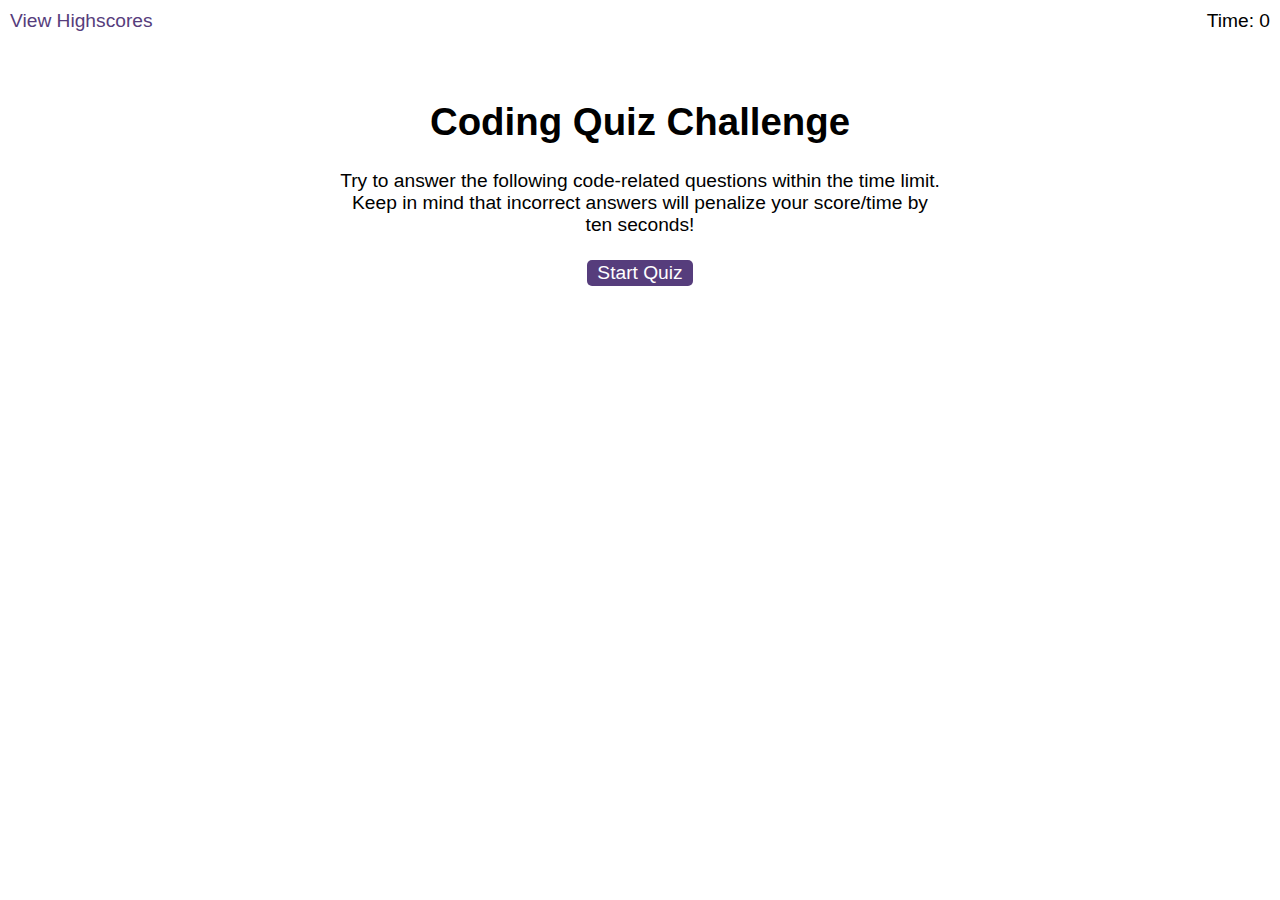
==== index.html @ 863b959d "adding proper files" ====
<!DOCTYPE html>
<html lang="en">
  <head>
    <meta charset="UTF-8" />
    <meta name="viewport" content="width=device-width, initial-scale=1.0" />
    <meta http-equiv="X-UA-Compatible" content="ie=edge" />
    <title>Coding Quiz</title>

    <link rel="stylesheet" href="./assets/css/styles.css" />
  </head>

  <body>
    <div class="scores"><a href="highscores.html">View Highscores</a></div>

    <div class="timer">Time: <span id="time">0</span></div>

    <div class="wrapper">
      <div id="start-screen" class="start">
        <h1>Coding Quiz Challenge</h1>
        <p>
          Try to answer the following code-related questions within the time
          limit. Keep in mind that incorrect answers will penalize your
          score/time by ten seconds!
        </p>
        <button id="start">Start Quiz</button>
      </div>

      <div id="questions" class="hide">
        <h2 id="question-title"></h2>
        <div id="choices" class="choices"></div>
      </div>

      <div id="end-screen" class="hide">
        <h2>All done!</h2>
        <p>Your final score is <span id="final-score"></span>.</p>
        <p>
          Enter initials: <input type="text" id="initials" max="3" />
          <button id="submit">Submit</button>
        </p>
      </div>

      <div id="feedback" class="feedback hide"></div>
    </div>

    <script src="./assets/js/questions.js"></script>
    <script src="./assets/js/logic.js"></script>
  </body>
</html>
---- assets/css/styles.css ----
body {
  font-family: Arial;
  font-size: 120%;
}

a {
  color: #563d7c;
  text-decoration: none;
  transition: color 0.1s;
}

a:hover {
  color: #8570a5;
}

button {
  display: inline-block;
  margin: 5px;
  cursor: pointer;
  font-size: 100%;
  background-color: #563d7c;
  border-radius: 5px;
  padding: 2px 10px;
  color: white;
  border: 0;
  transition: background-color 0.1s;
}

button:hover {
  background-color: #8570a5;
}

.choices button {
  display: block;
}

input[type="text"] {
  font-size: 100%;
}

ol {
  padding-left: 0px;
  max-height: 400px;
  overflow: auto;
}

li {
  padding: 5px;
  list-style: decimal inside none;
}

li:nth-child(odd) {
  background-color: #f3edfc;
}

.wrapper {
  margin: 100px auto 0 auto;
  max-width: 600px;
}

.hide {
  display: none;
}

.start {
  text-align: center;
}

.scores {
  position: absolute;
  top: 10px;
  left: 10px;
}

.feedback {
  font-style: italic;
  font-size: 120%;
  margin-top: 20px;
  padding-top: 10px;
  color: gray;
  border-top: 2px solid #ccc;
}

.timer {
  position: absolute;
  top: 10px;
  right: 10px;
}
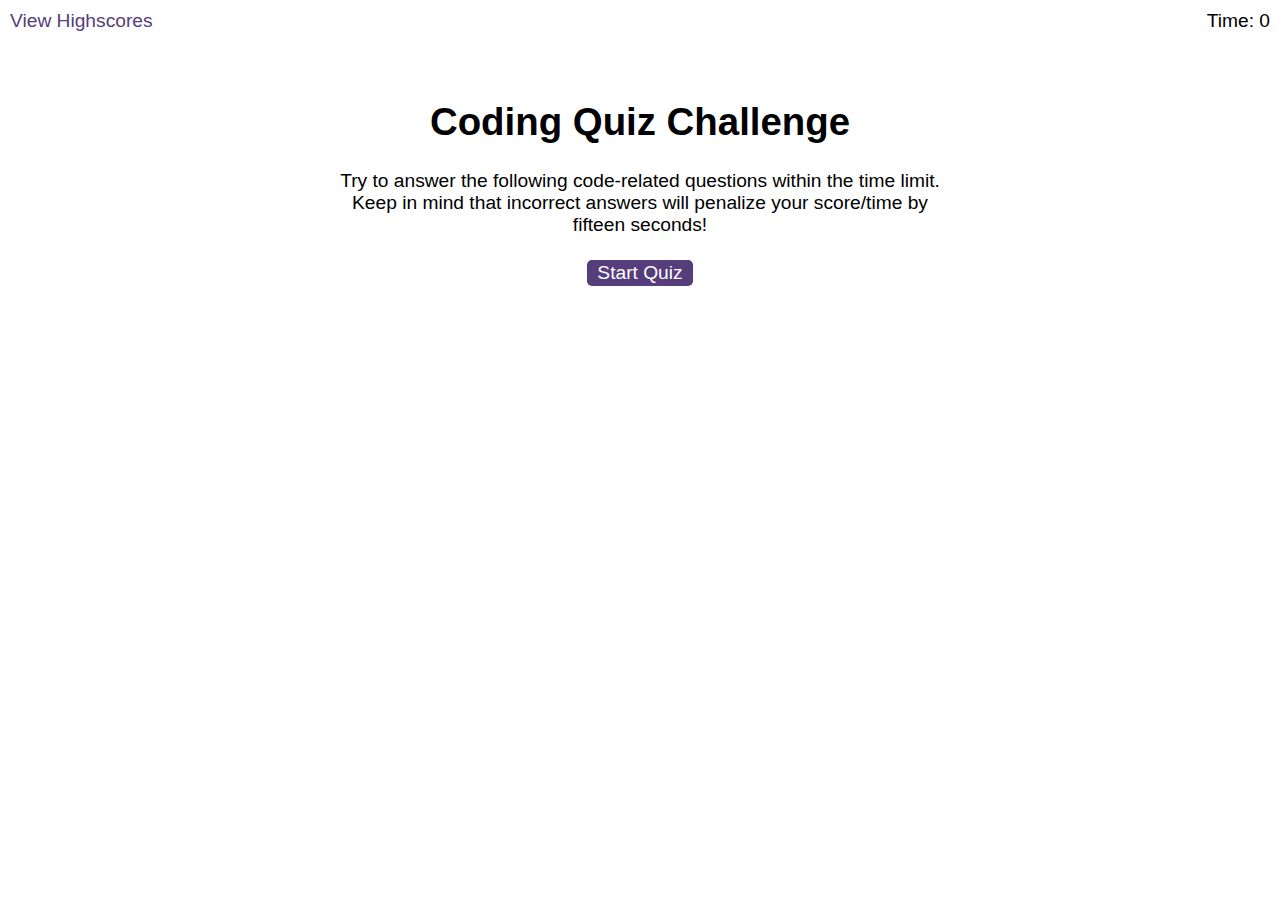
==== commit 0171f50d: "updated wording to show 15 sec reduction in time for incorrect answer" ====
--- a/index.html
+++ b/index.html
@@ -20,7 +20,7 @@
         <p>
           Try to answer the following code-related questions within the time
           limit. Keep in mind that incorrect answers will penalize your
-          score/time by ten seconds!
+          score/time by fifteen seconds!
         </p>
         <button id="start">Start Quiz</button>
       </div>
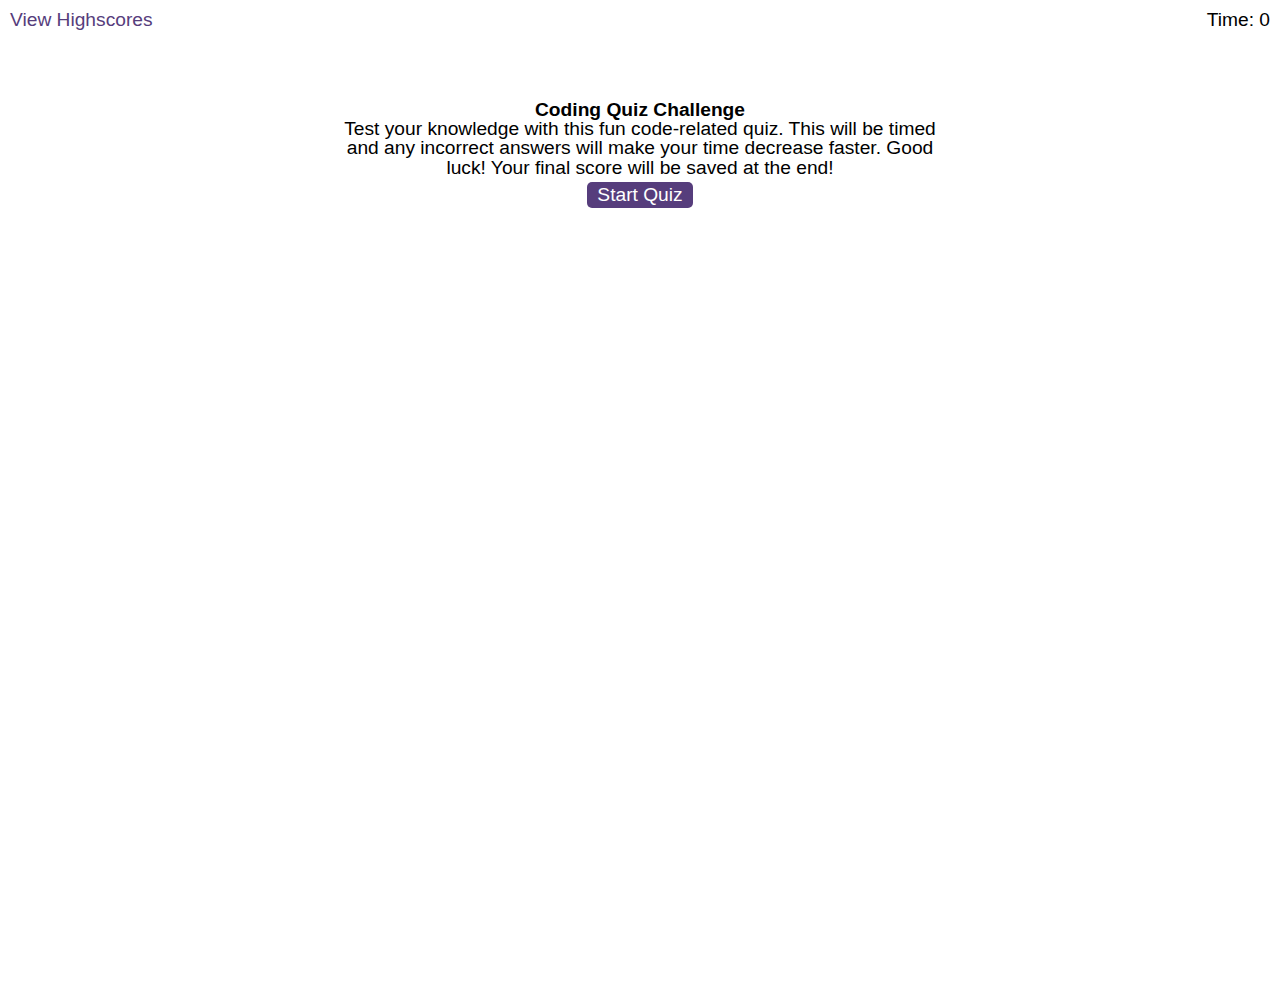
==== commit 4ce7a0e9: "tidy'd up code" ====
--- a/index.html
+++ b/index.html
@@ -3,10 +3,13 @@
   <head>
     <meta charset="UTF-8" />
     <meta name="viewport" content="width=device-width, initial-scale=1.0" />
-    <meta http-equiv="X-UA-Compatible" content="ie=edge" />
+
+    <link rel="stylesheet" type="text/css" href="assets/css/reset.css"> 
+    <link rel="stylesheet" href="./assets/css/styles.css" />
+  
     <title>Coding Quiz</title>
 
-    <link rel="stylesheet" href="./assets/css/styles.css" />
+ 
   </head>
 
   <body>
@@ -18,9 +21,7 @@
       <div id="start-screen" class="start">
         <h1>Coding Quiz Challenge</h1>
         <p>
-          Try to answer the following code-related questions within the time
-          limit. Keep in mind that incorrect answers will penalize your
-          score/time by fifteen seconds!
+          Test your knowledge with this fun code-related quiz. This will be timed and any incorrect answers will make your time decrease faster. Good luck! Your final score will be saved at the end!
         </p>
         <button id="start">Start Quiz</button>
       </div>
